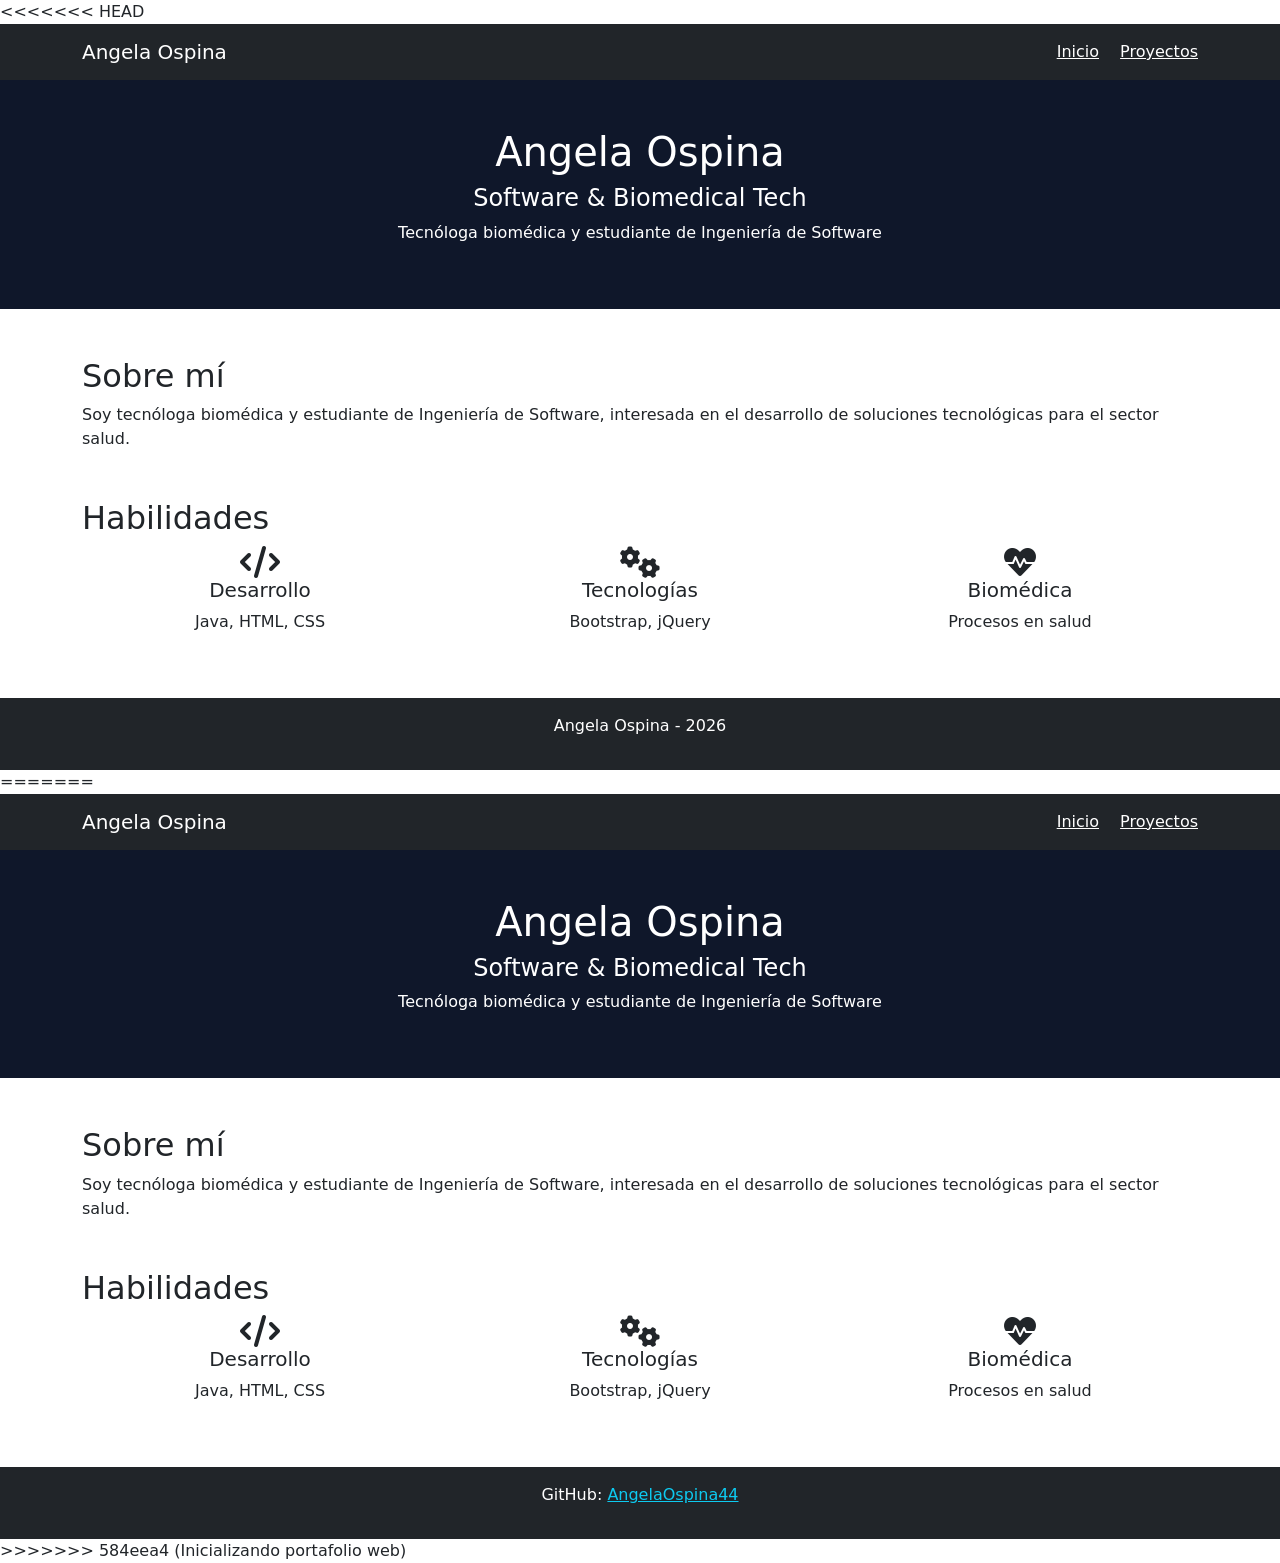
==== index.html @ 7610a5dd "portafolio limpio" ====
<<<<<<< HEAD
<!DOCTYPE html>
<html lang="es">
<head>
    <meta charset="UTF-8">
    <meta name="viewport" content="width=device-width, initial-scale=1.0">
    <title>Angela Ospina | Portafolio</title>

    <!-- Bootstrap -->
    <link href="https://cdn.jsdelivr.net/npm/bootstrap@5.3.0/dist/css/bootstrap.min.css" rel="stylesheet">

    <!-- FontAwesome -->
    <link href="https://cdnjs.cloudflare.com/ajax/libs/font-awesome/6.0.0/css/all.min.css" rel="stylesheet">

    <!-- CSS propio -->
    <link rel="stylesheet" href="css/styles.css">
</head>

<body>

<nav class="navbar navbar-dark bg-dark">
    <div class="container">
        <span class="navbar-brand">Angela Ospina</span>
        <div>
            <a class="text-white me-3" href="index.html">Inicio</a>
            <a class="text-white" href="projects.html">Proyectos</a>
        </div>
    </div>
</nav>

<section class="text-center text-white p-5" style="background:#0f172a;">
    <h1>Angela Ospina</h1>
    <h4>Software & Biomedical Tech</h4>
    <p>Tecnóloga biomédica y estudiante de Ingeniería de Software</p>
</section>

<section class="container my-5">
    <h2>Sobre mí</h2>
    <p>
        Soy tecnóloga biomédica y estudiante de Ingeniería de Software,
        interesada en el desarrollo de soluciones tecnológicas para el sector salud.
    </p>
</section>

<section class="container my-5">
    <h2>Habilidades</h2>

    <div class="row text-center">

        <div class="col-md-4">
            <i class="fas fa-code fa-2x"></i>
            <h5>Desarrollo</h5>
            <p>Java, HTML, CSS</p>
        </div>

        <div class="col-md-4">
            <i class="fas fa-cogs fa-2x"></i>
            <h5>Tecnologías</h5>
            <p>Bootstrap, jQuery</p>
        </div>

        <div class="col-md-4">
            <i class="fas fa-heartbeat fa-2x"></i>
            <h5>Biomédica</h5>
            <p>Procesos en salud</p>
        </div>

    </div>
</section>

<footer class="bg-dark text-white text-center p-3">
    <p>Angela Ospina - 2026</p>
</footer>

<script src="https://code.jquery.com/jquery-3.6.0.min.js"></script>
<script src="https://cdn.jsdelivr.net/npm/bootstrap@5.3.0/dist/js/bootstrap.bundle.min.js"></script>

</body>
=======
<!DOCTYPE html>
<html lang="es">
<head>
    <meta charset="UTF-8">
    <meta name="viewport" content="width=device-width, initial-scale=1.0">
    <title>Angela Ospina | Portafolio</title>

    <!-- Bootstrap -->
    <link href="https://cdn.jsdelivr.net/npm/bootstrap@5.3.0/dist/css/bootstrap.min.css" rel="stylesheet">

    <!-- FontAwesome -->
    <link href="https://cdnjs.cloudflare.com/ajax/libs/font-awesome/6.0.0/css/all.min.css" rel="stylesheet">

    <!-- CSS propio -->
    <link rel="stylesheet" href="css/styles.css">
</head>

<body>

<nav class="navbar navbar-dark bg-dark">
    <div class="container">
        <span class="navbar-brand">Angela Ospina</span>
        <div>
            <a class="text-white me-3" href="index.html">Inicio</a>
            <a class="text-white" href="projects.html">Proyectos</a>
        </div>
    </div>
</nav>

<section class="text-center text-white p-5" style="background:#0f172a;">
    <h1>Angela Ospina</h1>
    <h4>Software & Biomedical Tech</h4>
    <p>Tecnóloga biomédica y estudiante de Ingeniería de Software</p>
</section>

<section class="container my-5">
    <h2>Sobre mí</h2>
    <p>
        Soy tecnóloga biomédica y estudiante de Ingeniería de Software,
        interesada en el desarrollo de soluciones tecnológicas para el sector salud.
    </p>
</section>

<section class="container my-5">
    <h2>Habilidades</h2>

    <div class="row text-center">

        <div class="col-md-4">
            <i class="fas fa-code fa-2x"></i>
            <h5>Desarrollo</h5>
            <p>Java, HTML, CSS</p>
        </div>

        <div class="col-md-4">
            <i class="fas fa-cogs fa-2x"></i>
            <h5>Tecnologías</h5>
            <p>Bootstrap, jQuery</p>
        </div>

        <div class="col-md-4">
            <i class="fas fa-heartbeat fa-2x"></i>
            <h5>Biomédica</h5>
            <p>Procesos en salud</p>
        </div>

    </div>
</section>

<footer class="bg-dark text-white text-center p-3">
    <p>GitHub: <a href="https://github.com/AngelaOspina44" class="text-info">AngelaOspina44</a></p>
</footer>

<script src="https://code.jquery.com/jquery-3.6.0.min.js"></script>
<script src="https://cdn.jsdelivr.net/npm/bootstrap@5.3.0/dist/js/bootstrap.bundle.min.js"></script>

</body>
>>>>>>> 584eea4 (Inicializando portafolio web)
</html>
---- css/styles.css ----
<<<<<<< HEAD
.card {
    border-radius: 10px;
    transition: 0.3s;
}

.card:hover {
    transform: scale(1.05);
=======
.card {
    border-radius: 10px;
    transition: 0.3s;
}

.card:hover {
    transform: scale(1.05);
    transition: 0.3s;
}

section {
    padding: 40px 0;
>>>>>>> 584eea4 (Inicializando portafolio web)
}
---- css/styles.css ----
<<<<<<< HEAD
.card {
    border-radius: 10px;
    transition: 0.3s;
}

.card:hover {
    transform: scale(1.05);
=======
.card {
    border-radius: 10px;
    transition: 0.3s;
}

.card:hover {
    transform: scale(1.05);
    transition: 0.3s;
}

section {
    padding: 40px 0;
>>>>>>> 584eea4 (Inicializando portafolio web)
}
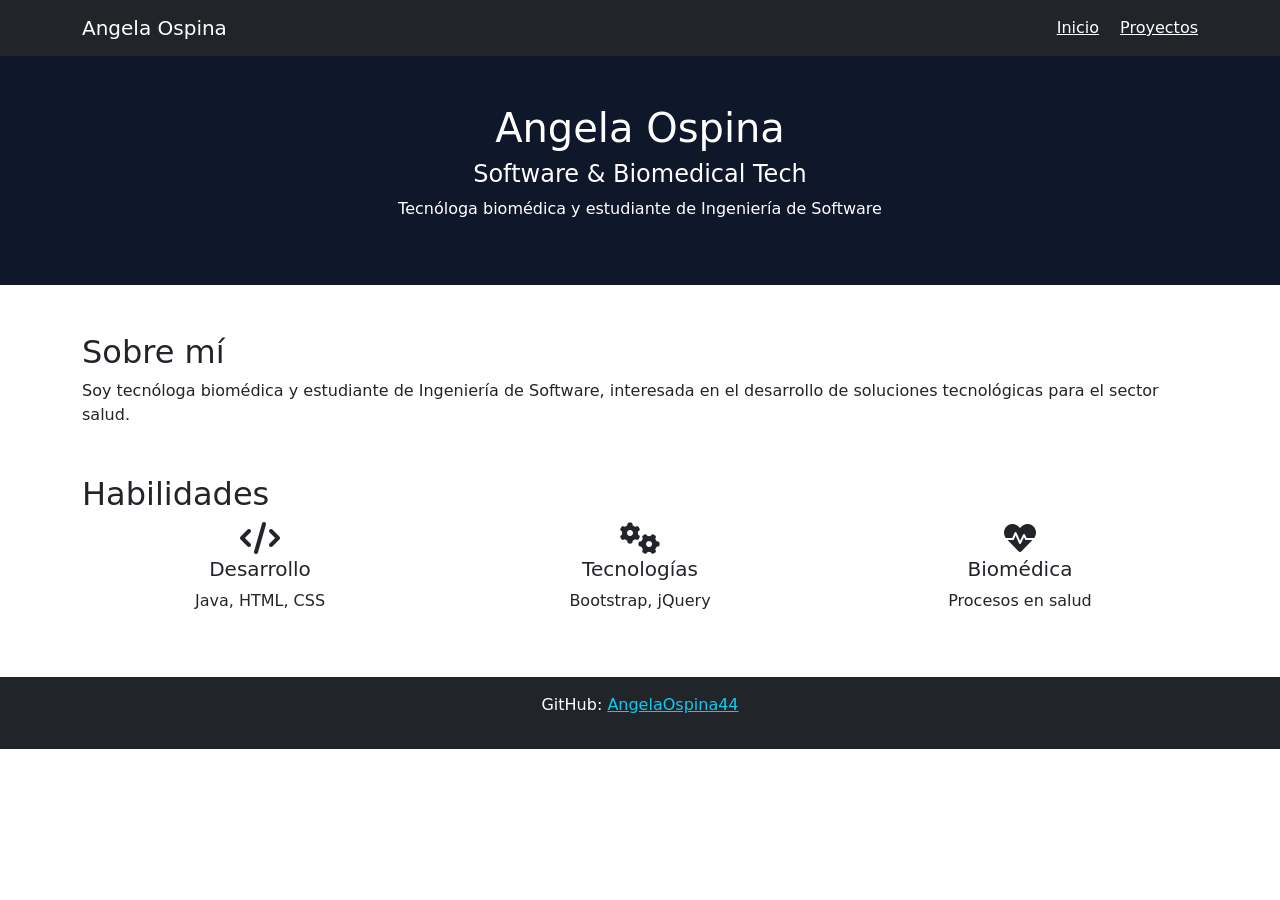
==== commit 8c50000a: "resuelto conflicto index" ====
--- a/index.html
+++ b/index.html
@@ -1,82 +1,3 @@
-<<<<<<< HEAD
-<!DOCTYPE html>
-<html lang="es">
-<head>
-    <meta charset="UTF-8">
-    <meta name="viewport" content="width=device-width, initial-scale=1.0">
-    <title>Angela Ospina | Portafolio</title>
-
-    <!-- Bootstrap -->
-    <link href="https://cdn.jsdelivr.net/npm/bootstrap@5.3.0/dist/css/bootstrap.min.css" rel="stylesheet">
-
-    <!-- FontAwesome -->
-    <link href="https://cdnjs.cloudflare.com/ajax/libs/font-awesome/6.0.0/css/all.min.css" rel="stylesheet">
-
-    <!-- CSS propio -->
-    <link rel="stylesheet" href="css/styles.css">
-</head>
-
-<body>
-
-<nav class="navbar navbar-dark bg-dark">
-    <div class="container">
-        <span class="navbar-brand">Angela Ospina</span>
-        <div>
-            <a class="text-white me-3" href="index.html">Inicio</a>
-            <a class="text-white" href="projects.html">Proyectos</a>
-        </div>
-    </div>
-</nav>
-
-<section class="text-center text-white p-5" style="background:#0f172a;">
-    <h1>Angela Ospina</h1>
-    <h4>Software & Biomedical Tech</h4>
-    <p>Tecnóloga biomédica y estudiante de Ingeniería de Software</p>
-</section>
-
-<section class="container my-5">
-    <h2>Sobre mí</h2>
-    <p>
-        Soy tecnóloga biomédica y estudiante de Ingeniería de Software,
-        interesada en el desarrollo de soluciones tecnológicas para el sector salud.
-    </p>
-</section>
-
-<section class="container my-5">
-    <h2>Habilidades</h2>
-
-    <div class="row text-center">
-
-        <div class="col-md-4">
-            <i class="fas fa-code fa-2x"></i>
-            <h5>Desarrollo</h5>
-            <p>Java, HTML, CSS</p>
-        </div>
-
-        <div class="col-md-4">
-            <i class="fas fa-cogs fa-2x"></i>
-            <h5>Tecnologías</h5>
-            <p>Bootstrap, jQuery</p>
-        </div>
-
-        <div class="col-md-4">
-            <i class="fas fa-heartbeat fa-2x"></i>
-            <h5>Biomédica</h5>
-            <p>Procesos en salud</p>
-        </div>
-
-    </div>
-</section>
-
-<footer class="bg-dark text-white text-center p-3">
-    <p>Angela Ospina - 2026</p>
-</footer>
-
-<script src="https://code.jquery.com/jquery-3.6.0.min.js"></script>
-<script src="https://cdn.jsdelivr.net/npm/bootstrap@5.3.0/dist/js/bootstrap.bundle.min.js"></script>
-
-</body>
-=======
 <!DOCTYPE html>
 <html lang="es">
 <head>
@@ -154,5 +75,4 @@
 <script src="https://cdn.jsdelivr.net/npm/bootstrap@5.3.0/dist/js/bootstrap.bundle.min.js"></script>
 
 </body>
->>>>>>> 584eea4 (Inicializando portafolio web)
 </html>
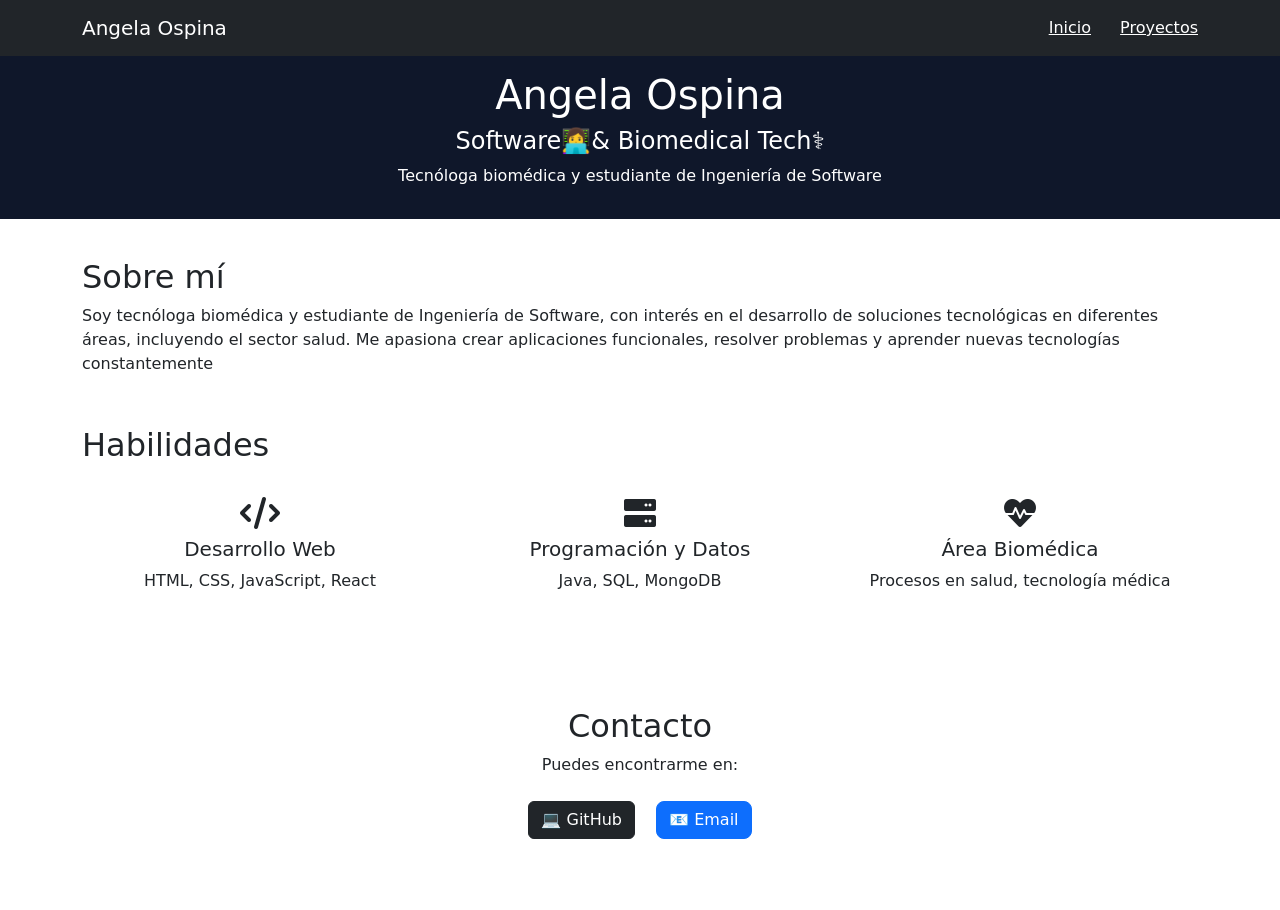
==== commit 8180215a: "Fix layout habilidades y mejoras visuales" ====
--- a/index.html
+++ b/index.html
@@ -21,58 +21,63 @@
     <div class="container">
         <span class="navbar-brand">Angela Ospina</span>
         <div>
-            <a class="text-white me-3" href="index.html">Inicio</a>
+            <a class="text-white me-4" href="index.html">Inicio</a>
             <a class="text-white" href="projects.html">Proyectos</a>
         </div>
     </div>
 </nav>
 
-<section class="text-center text-white p-5" style="background:#0f172a;">
+<section class="text-center text-white p-6" style="background:#0f172a;">
     <h1>Angela Ospina</h1>
-    <h4>Software & Biomedical Tech</h4>
+    <h4>Software👩‍💻& Biomedical Tech⚕️</h4>
     <p>Tecnóloga biomédica y estudiante de Ingeniería de Software</p>
 </section>
 
-<section class="container my-5">
+<section id="sobre-mi👩" class="container my-4">
     <h2>Sobre mí</h2>
     <p>
-        Soy tecnóloga biomédica y estudiante de Ingeniería de Software,
-        interesada en el desarrollo de soluciones tecnológicas para el sector salud.
+        Soy tecnóloga biomédica y estudiante de Ingeniería de Software, 
+        con interés en el desarrollo de soluciones tecnológicas en diferentes áreas, 
+        incluyendo el sector salud. Me apasiona crear aplicaciones funcionales, 
+        resolver problemas y aprender nuevas tecnologías constantemente
     </p>
 </section>
 
-<section class="container my-5">
+<section id="habilidades" class="container my-4">
     <h2>Habilidades</h2>
 
     <div class="row text-center">
 
-        <div class="col-md-4">
-            <i class="fas fa-code fa-2x"></i>
-            <h5>Desarrollo</h5>
-            <p>Java, HTML, CSS</p>
-        </div>
+                <div class="col-md-4">
+                    <i class="fas fa-code fa-2x mb-2"></i>
+                    <h5>Desarrollo Web</h5>
+                    <p>HTML, CSS, JavaScript, React</p>
+                </div>
+        
+                <div class="col-md-4">
+                    <i class="fas fa-server fa-2x mb-2"></i>
+                    <h5>Programación y Datos</h5>
+                    <p>Java, SQL, MongoDB</p>
+                </div>
+        
+                <div class="col-md-4">
+                    <i class="fas fa-heartbeat fa-2x mb-2"></i>
+                    <h5>Área Biomédica</h5>
+                    <p>Procesos en salud, tecnología médica</p>
+                </div>
+        
+            </div>
+        </section>
 
-        <div class="col-md-4">
-            <i class="fas fa-cogs fa-2x"></i>
-            <h5>Tecnologías</h5>
-            <p>Bootstrap, jQuery</p>
-        </div>
-
-        <div class="col-md-4">
-            <i class="fas fa-heartbeat fa-2x"></i>
-            <h5>Biomédica</h5>
-            <p>Procesos en salud</p>
-        </div>
-
-    </div>
-</section>
-
-<footer class="bg-dark text-white text-center p-3">
-    <p>GitHub: <a href="https://github.com/AngelaOspina44" class="text-info">AngelaOspina44</a></p>
-</footer>
-
-<script src="https://code.jquery.com/jquery-3.6.0.min.js"></script>
-<script src="https://cdn.jsdelivr.net/npm/bootstrap@5.3.0/dist/js/bootstrap.bundle.min.js"></script>
-
-</body>
-</html>+        <section class="container my-5 text-center">
+            <h2>Contacto</h2>
+            <p>Puedes encontrarme en:</p>
+        
+            <a href="https://github.com/AngelaOspina44" target="_blank" class="btn btn-dark m-2">
+                💻 GitHub
+            </a>
+        
+            <a href="mailto:4angelaospina@gmail.com?subject=Contacto desde portafolio" class="btn btn-primary m-2">
+                📧 Email
+            </a>
+        </section>
--- a/css/styles.css
+++ b/css/styles.css
@@ -1,23 +1,58 @@
-<<<<<<< HEAD
+/* TARJETAS */
 .card {
-    border-radius: 10px;
-    transition: 0.3s;
+    border-radius: 15px;
+    overflow: hidden;
+    transition: all 0.3s ease;
 }
 
 .card:hover {
-    transform: scale(1.05);
-=======
-.card {
-    border-radius: 10px;
-    transition: 0.3s;
+    transform: translateY(-10px) scale(1.02);
+    box-shadow: 0 15px 30px rgba(0,0,0,0.5);
 }
 
-.card:hover {
-    transform: scale(1.05);
-    transition: 0.3s;
+.card p {
+    text-align: center;
 }
 
+/* TITULOS */
+.card h5 {
+
+        text-align: center;
+        font-weight: bold;
+        margin-bottom: 15px;
+    }
+
+/* BOTONES */
+.btn-primary {
+    border-radius: 8px;
+    font-weight: 500;
+}
+
+.btn-outline-light {
+    border-radius: 8px;
+    font-weight: 500;
+}
+
+/* SECCIÓN */
 section {
-    padding: 40px 0;
->>>>>>> 584eea4 (Inicializando portafolio web)
+    padding: 15px 0;
+}
+
+#habilidades {
+    position: relative;
+    top: -20px; 
+  }
+  
+
+#habilidades h2 {
+    margin-top: 0;
+    margin-bottom: 5px;
+}
+
+#habilidades .row {
+    margin-top: 32px;
+}
+
+#sobre-mi {
+    margin-bottom: 50px;
 }
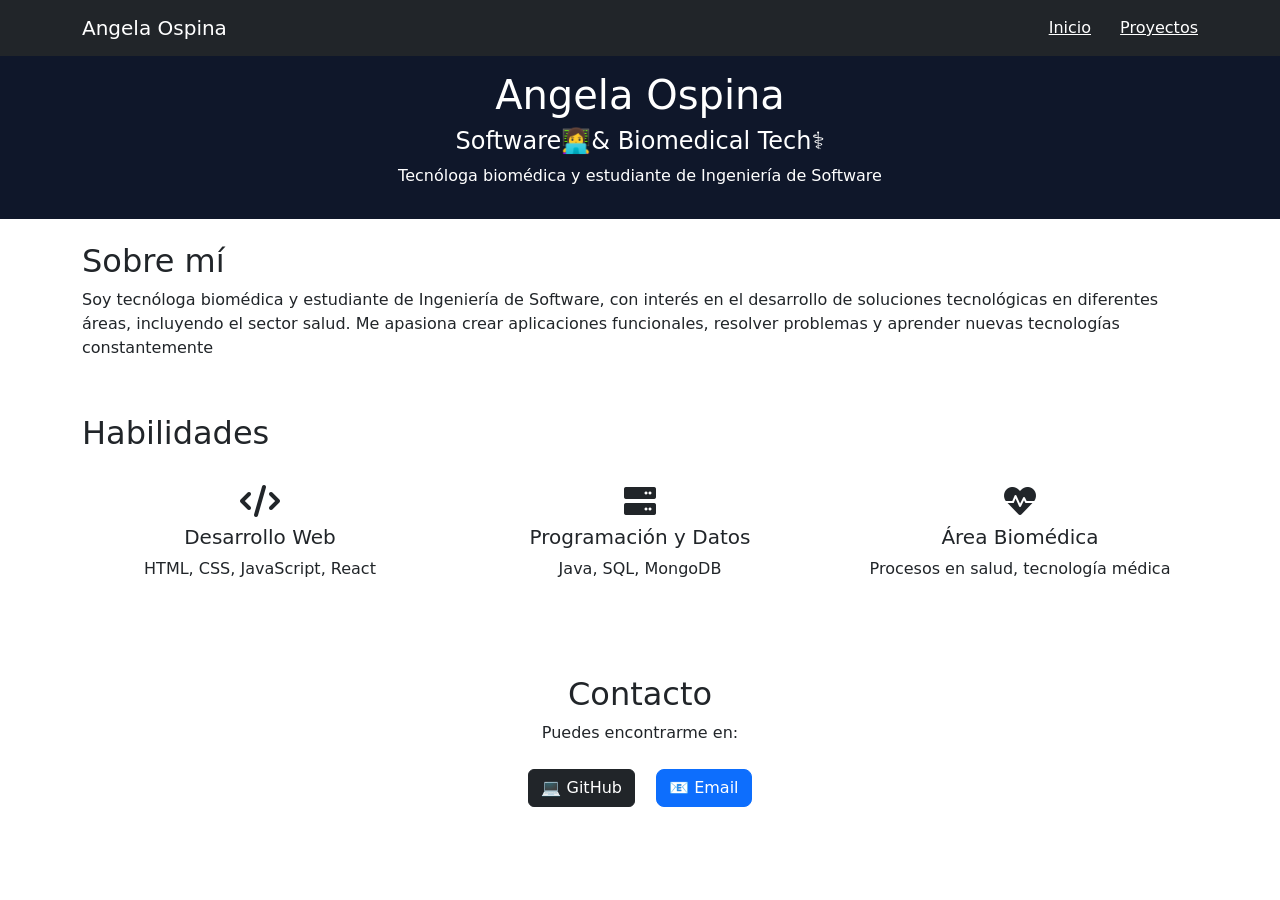
==== commit 42c0323a: "Fix: embeds de YouTube funcionando en modales" ====
--- a/index.html
+++ b/index.html
@@ -33,7 +33,7 @@
     <p>Tecnóloga biomédica y estudiante de Ingeniería de Software</p>
 </section>
 
-<section id="sobre-mi👩" class="container my-4">
+<section id="sobre-mi" class="container my-2">
     <h2>Sobre mí</h2>
     <p>
         Soy tecnóloga biomédica y estudiante de Ingeniería de Software, 
@@ -43,7 +43,7 @@
     </p>
 </section>
 
-<section id="habilidades" class="container my-4">
+<section id="habilidades" class="container my-2">
     <h2>Habilidades</h2>
 
     <div class="row text-center">
--- a/css/styles.css
+++ b/css/styles.css
@@ -39,8 +39,8 @@
 }
 
 #habilidades {
-    position: relative;
-    top: -20px; 
+    margin-top: 10px;
+    margin-bottom: 30px; 
   }
   
 
